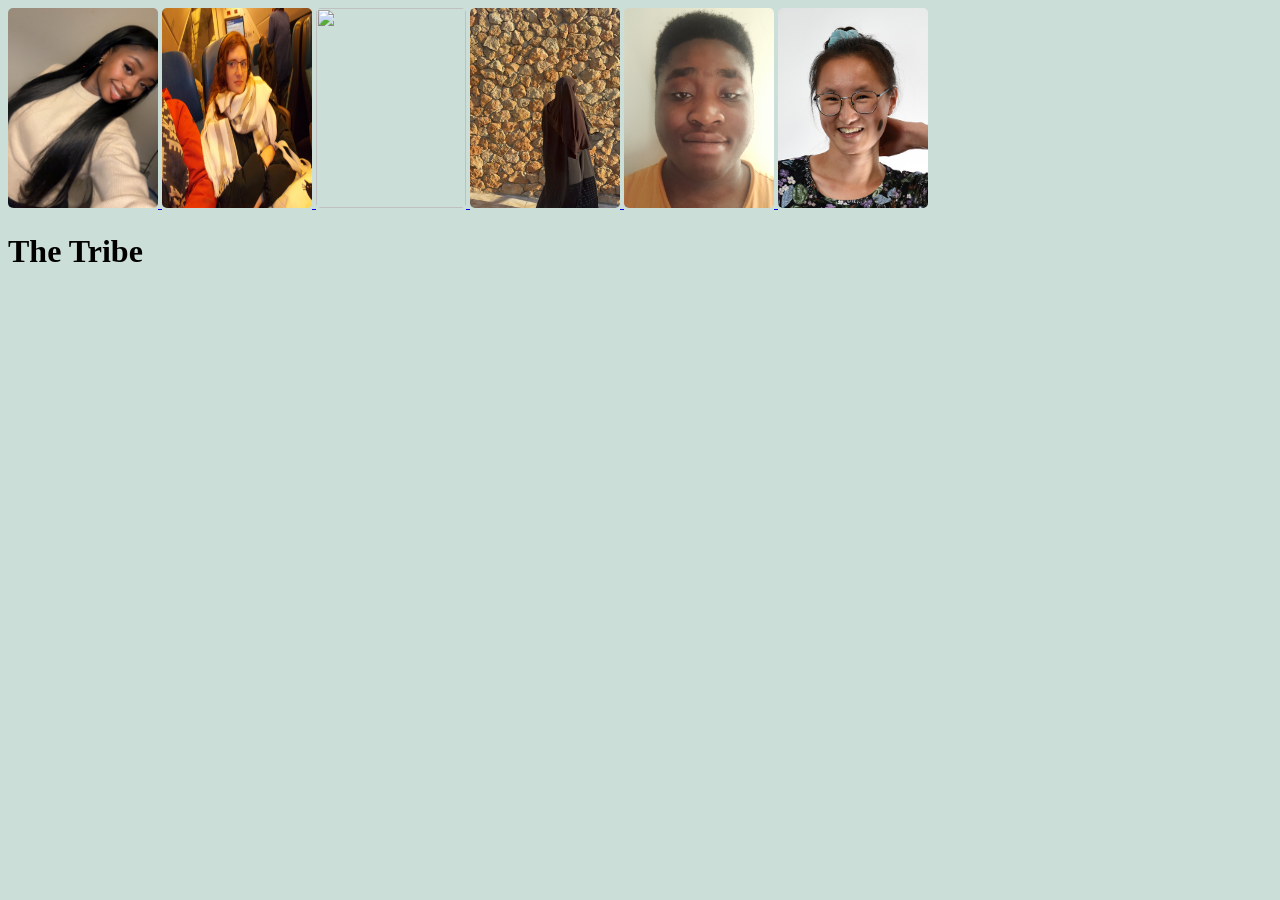
==== jarellsa.html @ 4ee54f98 "rename html" ====
<!DOCTYPE html>
<html lang="en">
<head>
  <meta charset="UTF-8">
  <meta name="viewport" content="width=device-width, initial-scale=1.0">
  <title>Document</title>
  <link rel="stylesheet" href="./styles/jarellsa.css">
</head>
<body>
	<a href="https://js5603.github.io/your-tribe-profile-card/" target="_blank">
	
		<img src="./assets/visitekaartje.jpg" alt="" height="500 width 300" class="img">

	</a>
	<a href="https://savannahvdheld.github.io/your-tribe-profile-card/" target="_blank">
	
		<img src="./assets/IMG_9418 (1).JPG" alt="" height="500 width 300" class="img">

	</a>
	<a href="https://s2108887.github.io/your-tribe-profile-card/" target="_blank">
	
		<img src="./assets/blank-profile-picture-973460_640.png" alt="" height="500 width 300" class="img">

	</a>
	<a href="https://rayhana7.github.io/your-tribe-profile-card/" target="_blank">
	
		<img src="./assets/Profiel_visitekaartje.jpeg" alt="" height="500 width 300" class="img">

	</a>
	<a href="https://emmatje.github.io/your-tribe-profile-card/" target="_blank">
	
		<img src="./assets/emmanuel1111.png" alt="" height="500 width 300" class="img">

	</a>
	<a href="https://ayalefevere.github.io/your-tribe-profile-card/" target="_blank">
	
		<img src="./assets/aya-pasfoto.jpg" alt="" height="500 width 300" class="img">

	</a>
<h1>The Tribe</h1>
</body>
</html>
---- styles/jarellsa.css ----
body
{background-color:rgb(203, 222, 215); 

}
.img
{
    border-radius: 5px;
    height: 200px;
    width: 150px;
}
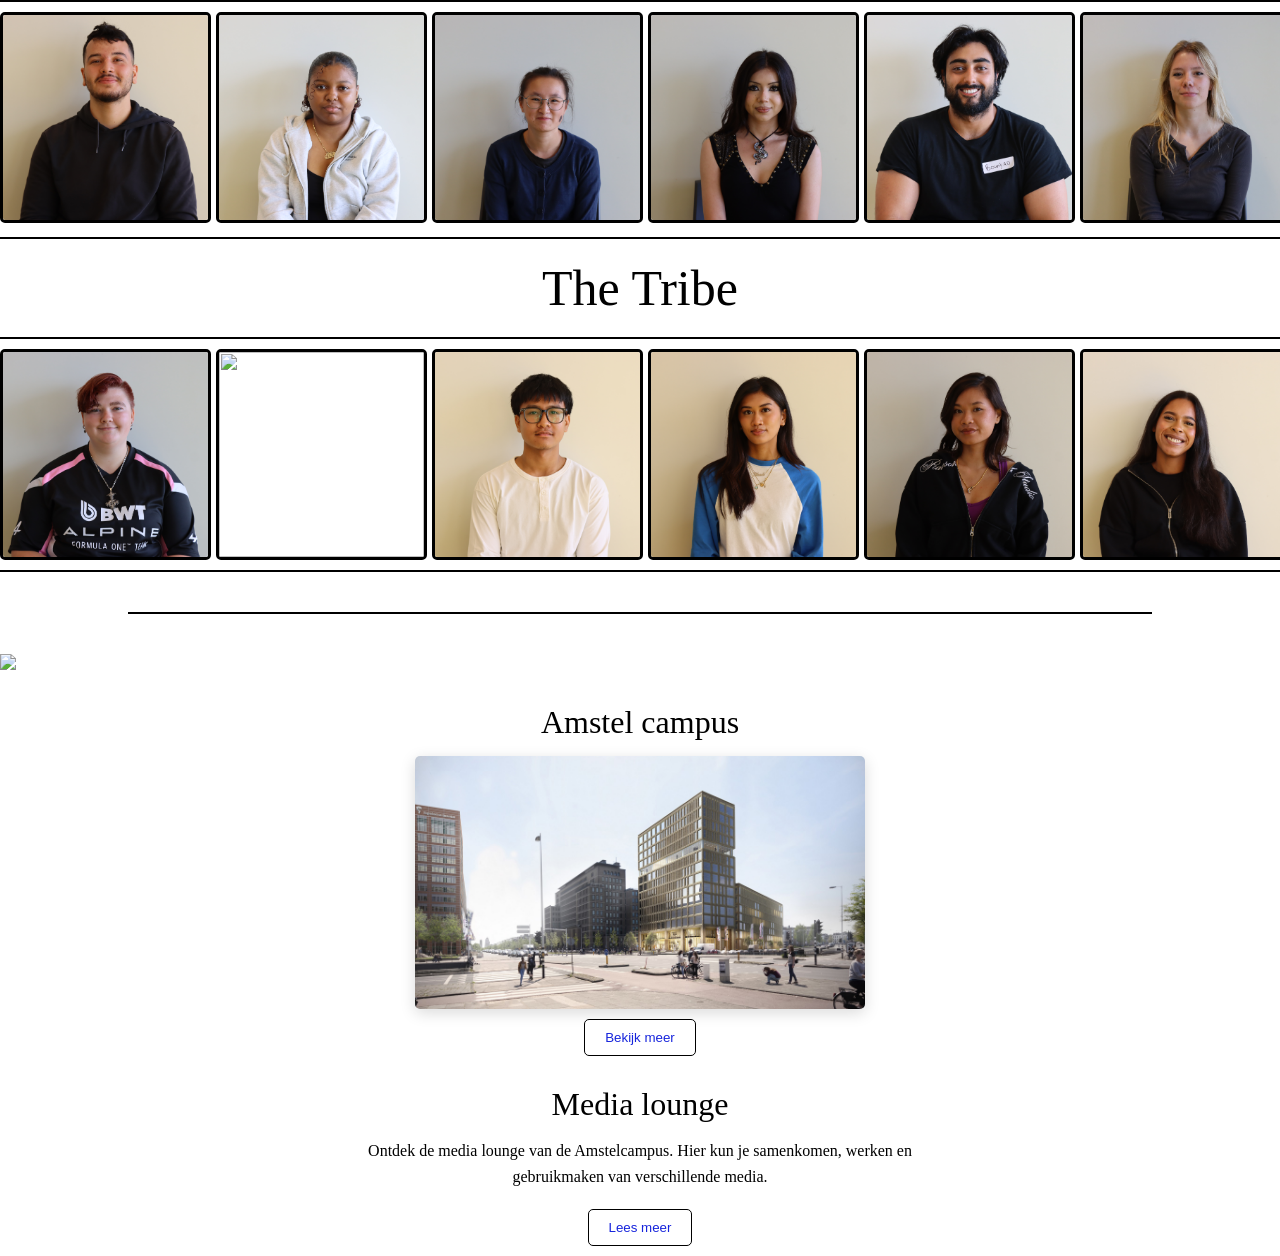
==== commit c2ad2331: "Vernieuwde html/css" ====
--- a/jarellsa.html
+++ b/jarellsa.html
@@ -1,42 +1,125 @@
-<!DOCTYPE html>
-<html lang="en">
-<head>
-  <meta charset="UTF-8">
-  <meta name="viewport" content="width=device-width, initial-scale=1.0">
-  <title>Document</title>
-  <link rel="stylesheet" href="./styles/jarellsa.css">
-</head>
-<body>
-	<a href="https://js5603.github.io/your-tribe-profile-card/" target="_blank">
+	<!DOCTYPE html>
+	<html lang="en">
+	<head>
+		<meta charset="UTF-8">
+		<meta name="viewport" content="width=device-width, initial-scale=1.0">
+		<title>Document</title>
+		<link rel="stylesheet" href="./styles/jarellsa.css">
+
+	</head>
+	<body>
+
+<div class="carousel">
+	<a href=""></a>
+	<img class="img" src="assets/Ahmet.JPG" alt="">
+	<img class="img" src="assets/Aliya.JPG">
+	<img class="img" src= assets/Aya.JPG alt="">
+	<img class="img" src="assets/Beyza.JPG">
+	<img class="img" src="assets/Bounyad.JPG">
+	<img class="img" src="assets/Britt.JPG">
+	<img class="img" src="assets/c4fezinhoo.png">
+	<img class="img" src="assets/Celeste.JPG">
+	<img class="img" src="assets/Chahed.JPG">
+	<img class="img" src="assets/creative-coder.png">
+	<img class="img" src="assets/David.JPG">
+	<img class="img" src="assets/Hajar.JPG">
+	<img class="img" src="assets/IMG_4121.png">
+	<img class="img" src="assets/IMG_4258.jpg">
+    <a href="jarellsa.html">	
+		<img class="img" src="assets/Jarellsa.JPG">
+	</a>
+	<img class="img" src="assets/Jesper.JPG">
+	<img class="img" src="assets/Joost.JPG">
+	<img class="img" src="assets/Justin.JPG">
+	<img class="img" src="assets/Lou.JPG">
+	<img class="img" src="assets/Loïs.JPG">
+	<img class="img" src="assets/Lyanne.JPG">
+	<img class="img" src="assets/Ahmet.JPG" alt="">
+	<img class="img" src="assets/Aliya.JPG">
+	<img class="img" src= assets/Aya.JPG alt="">
+	<img class="img" src="assets/Beyza.JPG">
+	<img class="img" src="assets/Bounyad.JPG">
+	<img class="img" src="assets/Britt.JPG">
+	<img class="img" src="assets/c4fezinhoo.png">
+	<img class="img" src="assets/Celeste.JPG">
+	<img class="img" src="assets/Chahed.JPG">
+	<img class="img" src="assets/creative-coder.png">
+	<img class="img" src="assets/David.JPG">
+	<img class="img" src="assets/Hajar.JPG">
+	<img class="img" src="assets/IMG_4121.png">
+	<img class="img" src="assets/IMG_4258.jpg">
+	<img class="img" src="assets/Jarellsa.JPG">
+	<img class="img" src="assets/Jesper.JPG">
+	<img class="img" src="assets/Joost.JPG">
+	<img class="img" src="assets/Justin.JPG">
+	<img class="img" src="assets/Lou.JPG">
+	<img class="img" src="assets/Loïs.JPG">
+	<img class="img" src="assets/Lyanne.JPG">
+</div>
 	
-		<img src="./assets/visitekaartje.jpg" alt="" height="500 width 300" class="img">
+<h1 class="hero">The Tribe</h1>
 
-	</a>
-	<a href="https://savannahvdheld.github.io/your-tribe-profile-card/" target="_blank">
-	
-		<img src="./assets/IMG_9418 (1).JPG" alt="" height="500 width 300" class="img">
+<div class="carousel carousel2">
 
-	</a>
-	<a href="https://s2108887.github.io/your-tribe-profile-card/" target="_blank">
-	
-		<img src="./assets/blank-profile-picture-973460_640.png" alt="" height="500 width 300" class="img">
+	<img class="img" src="assets/Lyndsey.JPG">
+	<img class="img" src="assets/Melissa.JPG">
+	<img class="img" src="assets/Mika.JPG">
+	<img class="img" src="assets/Miriale.JPG">
+	<img class="img" src="assets/Noey.JPG">
+	<img class="img" src="assets/Queeny.JPG">
+	<img class="img" src="assets/Rabia.JPG">
+	<img class="img" src="assets/Rayhana.JPG">
+	<img class="img" src="assets/Rick.JPG">
+	<img class="img" src="assets/Rosa.JPG">
+	<img class="img" src="assets/Rowynn.JPG">
+	<img class="img" src="assets/Sam.JPG">
+	<img class="img" src="assets/Sami.JPG">
+	<img class="img" src="assets/Savannah.JPG">
+	<img class="img" src="assets/Sophie.JPG">
+	<img class="img" src="assets/Sun.JPG">
+	<img class="img" src="assets/Thijs.JPG">
+	<img class="img" src="assets/Wesley.JPG">
+	<img class="img" src="assets/Yigal.JPG">
+	<img class="img" src="assets/Younes.JPG">
+	<img class="img" src="assets/Lyndsey.JPG">
+	<img class="img" src="assets/Melissa.JPG">
+	<img class="img" src="assets/Mika.JPG">
+	<img class="img" src="assets/Miriale.JPG">
+	<img class="img" src="assets/Noey.JPG">
+	<img class="img" src="assets/Queeny.JPG">
+	<img class="img" src="assets/Rabia.JPG">
+	<img class="img" src="assets/Rayhana.JPG">
+	<img class="img" src="assets/Rick.JPG">
+	<img class="img" src="assets/Rosa.JPG">
+	<img class="img" src="assets/Rowynn.JPG">
+	<img class="img" src="assets/Sam.JPG">
+	<img class="img" src="assets/Sami.JPG">
+	<img class="img" src="assets/Savannah.JPG">
+	<img class="img" src="assets/Sophie.JPG">
+	<img class="img" src="assets/Sun.JPG">
+	<img class="img" src="assets/Thijs.JPG">
+	<img class="img" src="assets/Wesley.JPG">
+	<img class="img" src="assets/Yigal.JPG">
+	<img class="img" src="assets/Younes.JPG">
 
-	</a>
-	<a href="https://rayhana7.github.io/your-tribe-profile-card/" target="_blank">
-	
-		<img src="./assets/Profiel_visitekaartje.jpeg" alt="" height="500 width 300" class="img">
 
-	</a>
-	<a href="https://emmatje.github.io/your-tribe-profile-card/" target="_blank">
-	
-		<img src="./assets/emmanuel1111.png" alt="" height="500 width 300" class="img">
+</div>
 
-	</a>
-	<a href="https://ayalefevere.github.io/your-tribe-profile-card/" target="_blank">
-	
-		<img src="./assets/aya-pasfoto.jpg" alt="" height="500 width 300" class="img">
+	<hr>
 
-	</a>
-<h1>The Tribe</h1>
-</body>
-</html> +<img src="img" src="assets/HvA-logo.png">
+<h2>Amstel campus</h2> 
+
+<img class="campus" src="assets/hva-amstelcampus.jpg" alt="">
+
+<button class="button">Bekijk meer</button>
+
+
+<h2>Media lounge</h2>
+
+<p class="text">
+    Ontdek de media lounge van de Amstelcampus. Hier kun je samenkomen,
+    werken en gebruikmaken van verschillende media.
+</p>
+
+<button class="button">Lees meer</button>
--- a/styles/jarellsa.css
+++ b/styles/jarellsa.css
@@ -1,10 +1,138 @@
-body
-{background-color:rgb(203, 222, 215); 
+body {
+    background-color: #dddaf9;
+    margin: 0;
+    font-family: "Goudy Type", Georgia, serif;
+}
+
+.hero {
+    display: block;
+    text-align: center;
+    width: 100%;
+    font-size: 50px;
+    margin: 25px 0;
+    color: black;
+    text-decoration: none;
+}
+
+.carousel {
+    display: flex;
+    flex-direction: row;
+    flex-wrap: nowrap;
+    width: max-content;
+    animation: scroll 30s linear infinite;
+    border-top: 2px solid #000000;
+    border-bottom: 2px solid #000000;
+    padding: 10px 0;
+}
+
+.carousel2 {
+    display: flex;
+    flex-direction: row;
+    flex-wrap: nowrap;
+    width: max-content;
+    animation: scroll 30s linear infinite reverse;
+    border-top: 2px solid #000000;
+    border-bottom: 2px solid #000000;
+    padding: 10px 0;
+}
+
+.img {
+    width: 205px;
+    height: 205px;
+    flex-shrink: 0;
+    margin-right: 5px;
+    border-radius: 5px;
+    object-fit: cover;
+    border:solid rgb(0, 0, 0);
+}
+
+@keyframes scroll {
+    from {
+        transform: translateX(0);
+    }
+
+    to {
+        transform: translateX(-50%);
+    }
+}
+
+
+.campus {
+    width: 450px;
+    max-width: 90%;
+    display: block;
+    margin: 0 auto;
+    border-radius: 5px;
 
 }
-.img
-{
+
+.text {
+    text-align: center;
+    max-width: 600px;
+    margin: 0 auto;
+     line-height: 1.6;
+}
+
+h2 {
+    text-align: center;
+    font-size: 32px;
+    margin: 35px 0 20px;
+
+}
+
+.button {
+    display: block;
+    margin: 10px auto;
+    padding: 10px 25px;
+    border-radius: 20px;
+    background-color: #bcd3f1;
+    color: rgb(22, 36, 220);
+    border: none;
+    cursor: pointer;
+}
+.hero {
+    margin: 20px 0;
+}
+
+h2 {
+    text-align: center;
+    margin: 30px 0 15px;
+}
+
+.button {
+    display: block;
+    margin: 10px auto;
+    padding: 10px 20px;
     border-radius: 5px;
-    height: 200px;
-    width: 150px;
-}+    background-color: white;
+    border: 1px solid black;
+    cursor: pointer;
+}
+
+.text {
+    text-align: center;
+    max-width: 600px;
+    margin: 0 auto 20px;
+    line-height: 1.6;
+}
+
+.campus {
+    margin: 0 auto;
+    box-shadow: 0 4px 15px rgba(0, 0, 0, 0.15);
+}
+hr {
+    margin: 35px 0;
+     border: none;
+    border-top: 2px solid #000000;
+    margin: 40px 10%;
+}
+
+h1, h2 {
+    font-weight: normal;
+}
+body {
+    background-color: #ffffff;
+    margin: 0;
+    font-family: Georgia, serif;
+    color: #000000;
+}
